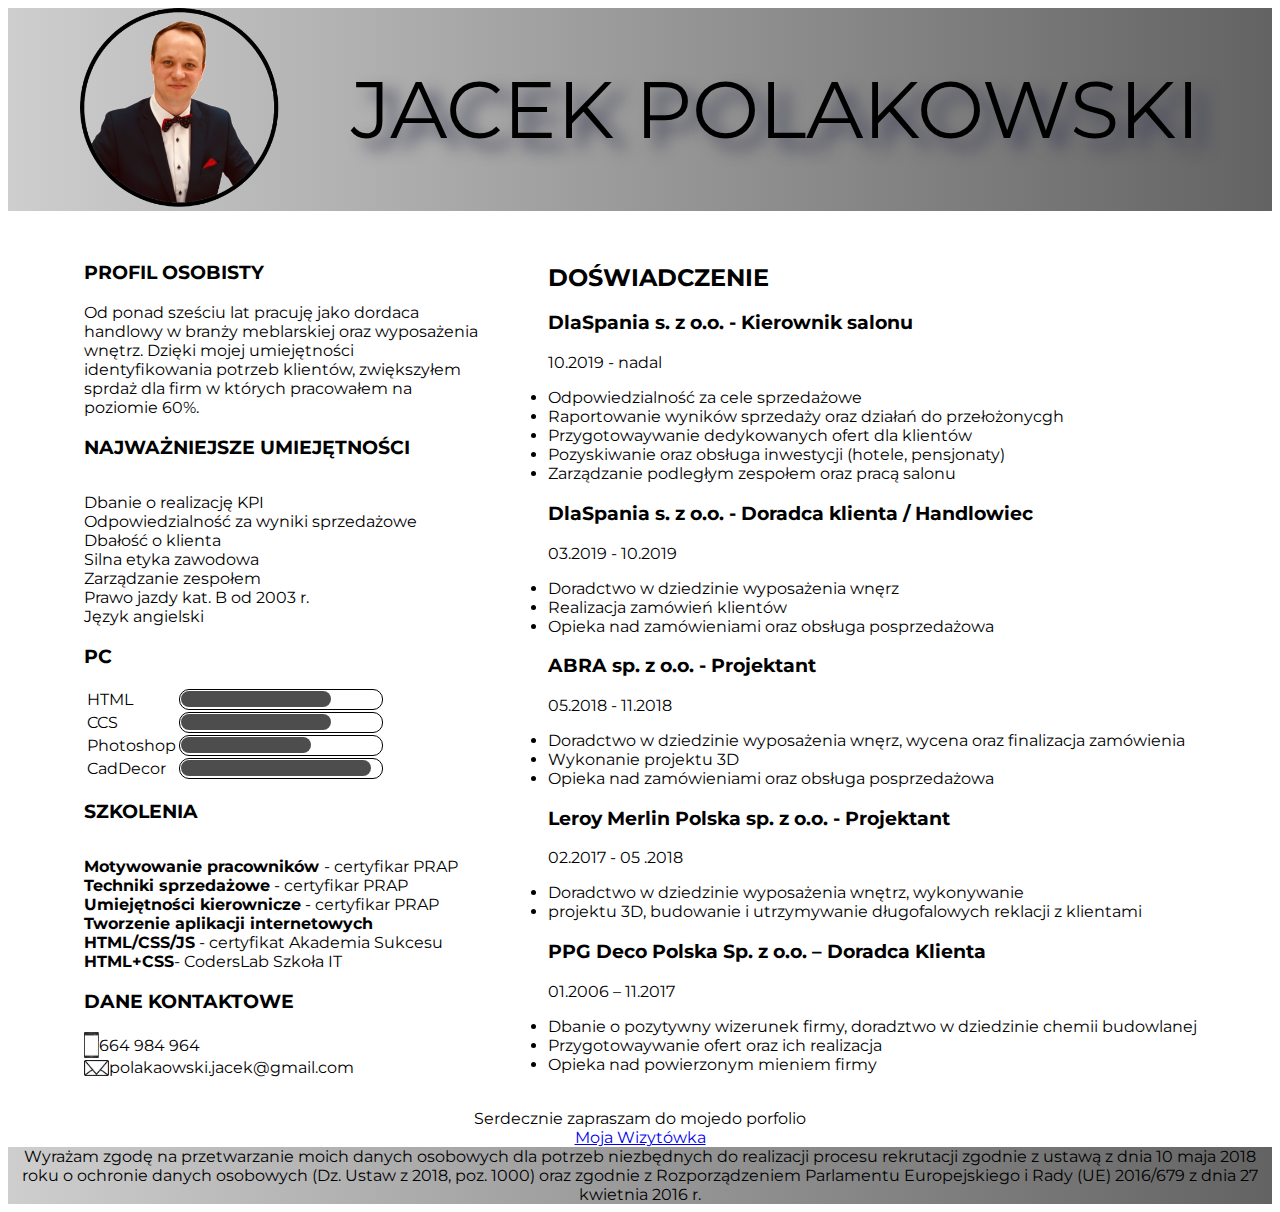
==== index.html @ 9b27cb99 "Add files via upload" ====
<!DOCTYPE html>
<html lang="pl">
<head>
    <meta charset="UTF-8">
    <meta http-equiv="X-UA-Compatible" content="IE=edge">    
    <meta name="viewport" content="width=device-width, initial-scale=1.0">    
    <title>CURICULUM VITAE</title>
    <link rel="preconnect" href="https://fonts.googleapis.com">
    <link rel="preconnect" href="https://fonts.gstatic.com" crossorigin>
    <link href="https://fonts.googleapis.com/css2?family=Montserrat:wght@300&display=swap" rel="stylesheet">
    <link rel="stylesheet" href="css/style.css">
</head>
<body>
    <nav>
    
        <span>JACEK POLAKOWSKI</span>
    
    <div>
        <img src="images/profilowe.png" alt="profilowe" width="200">
        
    </div>
    
    </nav>
    <div class="container">
        <article>        
            <h3>
                PROFIL OSOBISTY
            </h3>
            <p>
                Od ponad sześciu lat pracuję jako dordaca handlowy w branży meblarskiej oraz wyposażenia wnętrz. Dzięki mojej umiejętności identyfikowania potrzeb klientów, zwiększyłem sprdaż dla firm w których pracowałem na poziomie 60%.
            </p>
            <h3>
                NAJWAŻNIEJSZE UMIEJĘTNOŚCI
            </h3>
            <p>
                <li>
                    Dbanie o realizację KPI
                </li>
                <li>
                    Odpowiedzialność za wyniki sprzedażowe
                </li>
                <li>
                    Dbałość o klienta
                </li>
                <li>
                    Silna etyka zawodowa
                </li>
                <li>
                    Zarządzanie zespołem 
                </li>
                <li>
                    Prawo jazdy kat. B od 2003 r.
                </li>
                <li>
                    Język angielski
                </li>
            <h3>
                PC
            </h3>
            <table>
                <tr>
                    <td>HTML</td>
                    <td>
                        <div class="scale" style="width:70%;"></div>
                    </td>
                </tr>
                <tr>
                    <td>CCS</td>
                        <td>
                        <div class="scale" style="width:70%;"></div>
                    </td>
                </tr>
                <tr>
                    <td>Photoshop</td>
                      <td>
                        <div class="scale" style="width:60%;"></div>
                     </td>
                </tr>
                <tr>
                    <td>CadDecor</td>
                      <td>
                        <div class="scale" style="width:90%;"></div>
                     </td>
                </tr>
            </table>
            <h3>
                SZKOLENIA
            </h3>
            <p>
                <li>
                    <strong>Motywowanie pracowników </strong> - certyfikar PRAP
                </li>
                <li>
                    <strong>Techniki sprzedażowe</strong> - certyfikar PRAP
                </li>
                <li>
                    <strong>Umiejętności kierownicze</strong> - certyfikar PRAP
                </li>
                <li>
                    <strong>Tworzenie aplikacji internetowych HTML/CSS/JS</strong> - certyfikat Akademia Sukcesu
                </li>
                <strong>HTML+CSS</strong>- CodersLab Szkoła IT                     
            <h3>
                DANE KONTAKTOWE
            </h3>
            
                
            <div class="content">     
                
                    
                <img src="images/phone.png" alt="telefon" width="15">  
                664 984 964
            </div>   
            <div class="content">   
                <img src="images/mail.png" alt="email" width="
                25"> 
                polakaowski.jacek@gmail.com
                
            
            </div>
        
        </article>    
    
    <main>
        <h2>
            DOŚWIADCZENIE
        </h2>
        <h3>
    DlaSpania s. z o.o. - Kierownik salonu
        </h3>
        <p>
        10.2019 - nadal
        </p>
            <li>
                Odpowiedzialność za cele sprzedażowe
            </li>
            <li>
                Raportowanie wyników sprzedaży oraz działań do przełożonycgh
            </li>
            <li>
                Przygotowaywanie dedykowanych ofert dla klientów
            </li>
            <li>
                Pozyskiwanie oraz obsługa inwestycji (hotele, pensjonaty)
            </li>
            <li>
                Zarządzanie podległym zespołem oraz pracą salonu
            </li>
        <H3>
    DlaSpania s. z o.o. - Doradca klienta / Handlowiec
        </h3>
        <p>
        03.2019 - 10.2019
        </p>
            <li>
                Doradctwo w dziedzinie wyposażenia wnęrz
            </li>
             <li>
                Realizacja zamówień klientów
            </li>
            <li>
                Opieka nad zamówieniami oraz obsługa posprzedażowa
            </li>
                    
            <h3>
    ABRA sp. z o.o. - Projektant
            </h3>
            <p>
            05.2018 - 11.2018
            </p>
            <li>
                Doradctwo w dziedzinie wyposażenia wnęrz, wycena
                oraz finalizacja zamówienia
            </li>
             <li>
                Wykonanie projektu 3D
            </li>
            <li>
                Opieka nad zamówieniami oraz obsługa posprzedażowa
            </li>
   
            <h3>
    Leroy Merlin Polska sp. z o.o. - Projektant
        </h3>
            <p>
    02.2017 - 05 .2018
            </p>
            
            <li>
                Doradctwo w dziedzinie wyposażenia wnętrz, wykonywanie 
            </li>
             <li>
                projektu 3D, budowanie i utrzymywanie długofalowych
    reklacji z klientami
            </li>
                     
             <h3>
    PPG Deco Polska Sp. z o.o. – Doradca Klienta
             </h3>
            <P>
    01.2006 – 11.2017  
            </P>
            <li>
                Dbanie o pozytywny wizerunek firmy, doradztwo 
                w dziedzinie chemii budowlanej
            </li>
            <LI>
                Przygotowaywanie ofert oraz ich realizacja
            </LI>
            <li>
                Opieka nad powierzonym mieniem firmy
            </li>
    </main>
      </div>
        <section>
Serdecznie zapraszam do mojedo porfolio 
            <div>
                <a href="wizytowka/index.html"target="_blank">Moja Wizytówka</a>
            </div>        
        </section>
  
        <footer>
            Wyrażam zgodę na przetwarzanie moich danych osobowych dla potrzeb niezbędnych do realizacji procesu rekrutacji zgodnie z ustawą z dnia 10 maja 2018 roku o ochronie danych            osobowych (Dz. Ustaw z 2018, poz. 1000) oraz zgodnie z Rozporządzeniem Parlamentu Europejskiego i Rady (UE) 2016/679 z dnia 27 kwietnia 2016 r.
        </footer>
    
    
    
</body>
</html>
---- css/style.css ----
body{
   font-family: 'Montserrat', sans-serif;
   
   font-size: 1rem; 
   justify-content: center;
   
}

nav{
    text-shadow: 13px 10px 16px rgba(66, 68, 90, 1);

    background-color: rgba(76, 76, 76, 1);
    background-image: linear-gradient(90deg, rgb(206, 206, 206) 0%, rgb(99, 99, 99) 100%);
    display: flex;
    flex-direction: row-reverse;
    justify-content: space-evenly;
    align-items: center;

}
table{
   
    border-radius: 10px;
}    

   table td:nth-child(2) {   
   min-width:200px;
   border: 1px solid black;
   border-radius: 10px;
}

table td:nth-child(2) .scale{
    
    padding-left:10px; 
    height:1rem;
    background: #4d4d4d;
    border-radius:15px;  
}
.content{
    display: flex;
    flex-direction: row;
    align-items: center;
    
}
p{
    display: flex;
    flex-direction: row;
    align-items: 
}
 
span{
    font-size: 5rem;
}

main{

    padding: 2rem;
      
}

article{

    padding: 2rem;
    width: 400px;
    list-style: none;
}

.container{
 
    display:flex;
    justify-content: center;
   }

footer{
    background-color: rgba(76, 76, 76, 1);
    background-image: linear-gradient(90deg, rgb(206, 206, 206) 0%, rgb(99, 99, 99) 100%);
    text-align: center;
}
section{
    text-align: center;
}
section div{
    text-align: center;
}
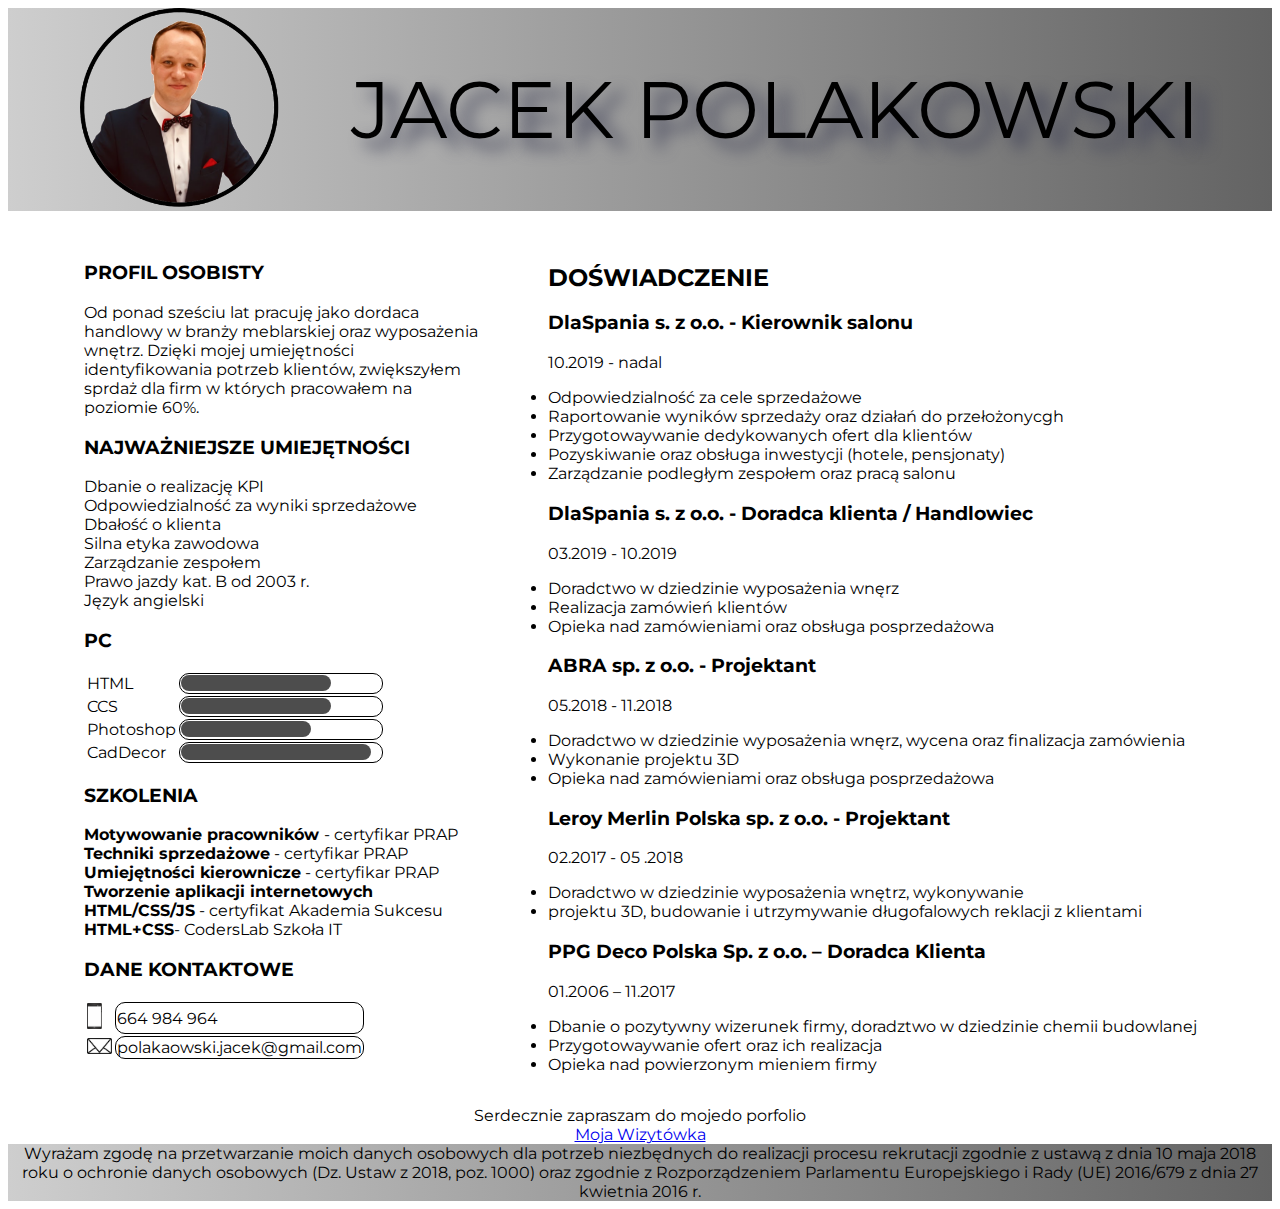
==== commit f4b6c105: "contakt" ====
--- a/index.html
+++ b/index.html
@@ -106,15 +106,28 @@
             
                 
             <div class="content">     
-                
-                    
-                <img src="images/phone.png" alt="telefon" width="15">  
-                664 984 964
+                <table>
+                    <tr>
+                        <td>
+                            <img src="images/phone.png" alt="telefon" width="15">  
+                        </td>
+                        <td>
+                            664 984 964
+                        </td>
+                    </tr>
+                    <tr>
+                        <td>
+                            <img src="images/mail.png" alt="email" width="25">
+                        </td>
+                        <td>
+                            polakaowski.jacek@gmail.com
+                        </td>
+                    </tr>
+                </table>               
             </div>   
             <div class="content">   
-                <img src="images/mail.png" alt="email" width="
-                25"> 
-                polakaowski.jacek@gmail.com
+                
+                
                 
             
             </div>
--- a/css/style.css
+++ b/css/style.css
@@ -35,18 +35,6 @@
     background: #4d4d4d;
     border-radius:15px;  
 }
-.content{
-    display: flex;
-    flex-direction: row;
-    align-items: center;
-    
-}
-p{
-    display: flex;
-    flex-direction: row;
-    align-items: 
-}
- 
 span{
     font-size: 5rem;
 }
@@ -65,8 +53,7 @@
 }
 
 .container{
- 
-    display:flex;
+     display:flex;
     justify-content: center;
    }
 
